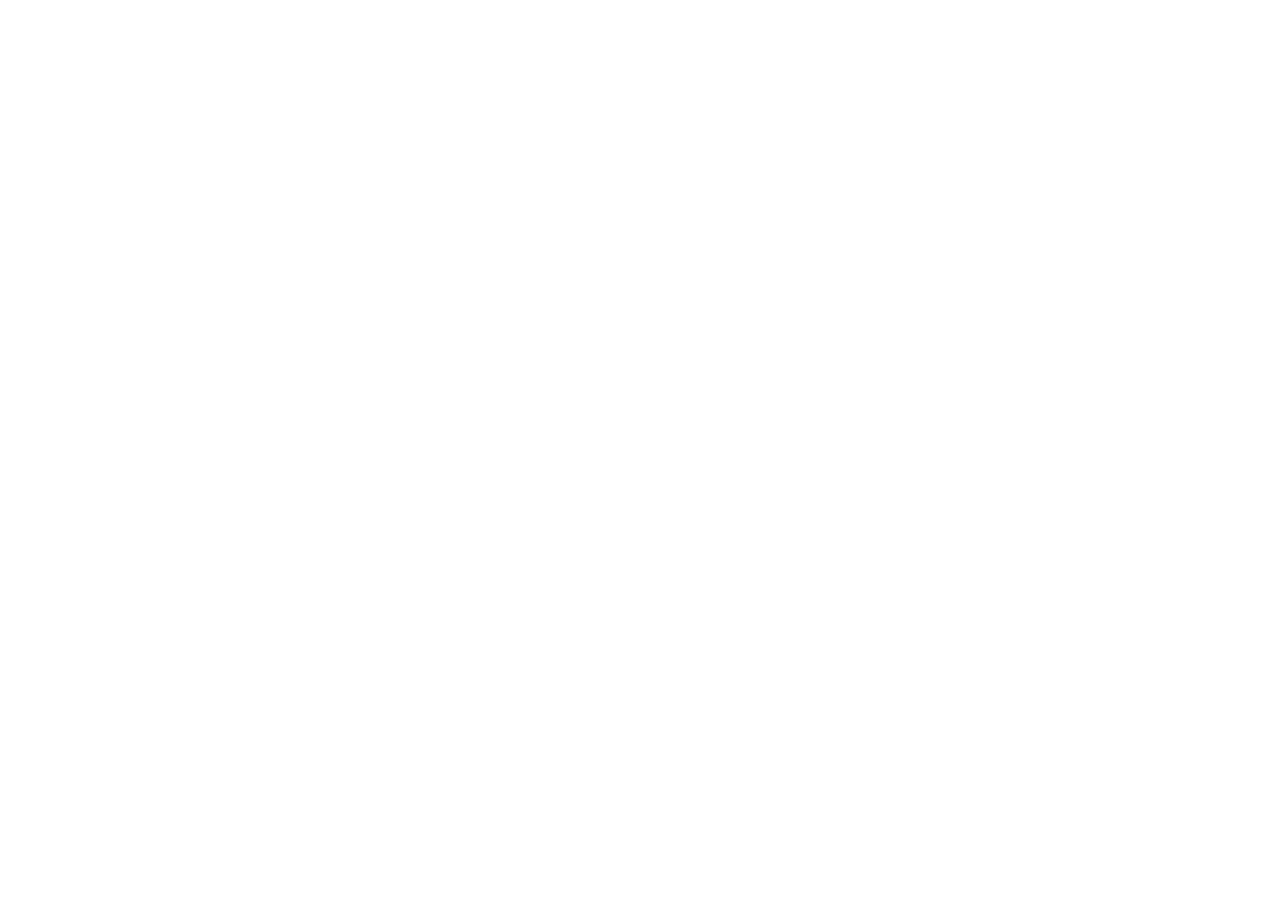
==== web-server/templates/canvas.html @ e5639a04 "Exploring canvas for pmi." ====
<!DOCTYPE html>
<html>
<head>
	<script src="http://d3js.org/d3.v3.min.js" type="text/javascript"></script>
	<script type="text/javascript">
	//&lt;![CDATA[ 
	window.onload=function(){
	var base = d3.select("#vis");
	var width = 800,
		  height = 600;

	var data = d3.range(50000)
		.map(function(currentValue, index, array){
			return {
				index: currentValue,
				x: Math.random() * (width-20) + 10,
				y: Math.random() * (height-20) + 10,
			};
		})
		;

	var chart = base.append("canvas")
	  .attr("width", width)
	  .attr("height", height);
	var context = chart.node().getContext("2d");
	context.fillStyle = "orange";

	draw();

	function draw() {
	  var i = -1, n = data.length, d, cx, cy;
	  while (++i < n) {
	  	context.beginPath();
	    d = data[i];
	    cx = d.x;
	    cy = d.y;
	    //context.moveTo(cx, cy);
	    context.arc(cx, cy, 3, 0, 2 * Math.PI, false);
	    context.stroke();
	    context.fill();
	  }
	}












	var dataContainer = base.append("custom");

	function drawCustom(data) {
	  var scale = d3.scale.linear()
	    .range([10, 390])
	    .domain(d3.extent(data));
	  
	  var dataBinding = dataContainer.selectAll("custom.rect")
	    .data(data, function(d) { return d; });
	  
	  dataBinding
	    .attr("size", 15)
	    .attr("fillStyle", "green");
	  
	  dataBinding.enter()
	      .append("custom")
	      .classed("rect", true)
	      .attr("x", scale)
	      .attr("y", 100)
	      .attr("size", 8)
	      .attr("fillStyle", "red");
	  
	  dataBinding.exit()
	    .attr("size", 5)
	    .attr("fillStyle", "lightgrey");

	  drawCanvas();
	}

	function drawCanvas() {

	  // clear canvas
	  context.fillStyle = "#fff";
	  context.rect(0,0,chart.attr("width"),chart.attr("height"));
	  context.fill();
	  
	  var elements = dataContainer.selectAll("custom.rect");
	  elements.each(function(d) {
	    var node = d3.select(this);
	    
	    context.beginPath();
	    context.fillStyle = node.attr("fillStyle");
	    context.rect(node.attr("x"), node.attr("y"), node.attr("size"), node.attr("size"));
	    context.fill();
	    context.closePath();
	    
	  })
	}

	// drawCustom([1,2,13,20,23]);
	// drawCustom([1,2,12,16,20]);

	  

	}
	//]]&gt;  
	</script>
</head>
<body>
	<div id="vis"></div>
</body>
</html>
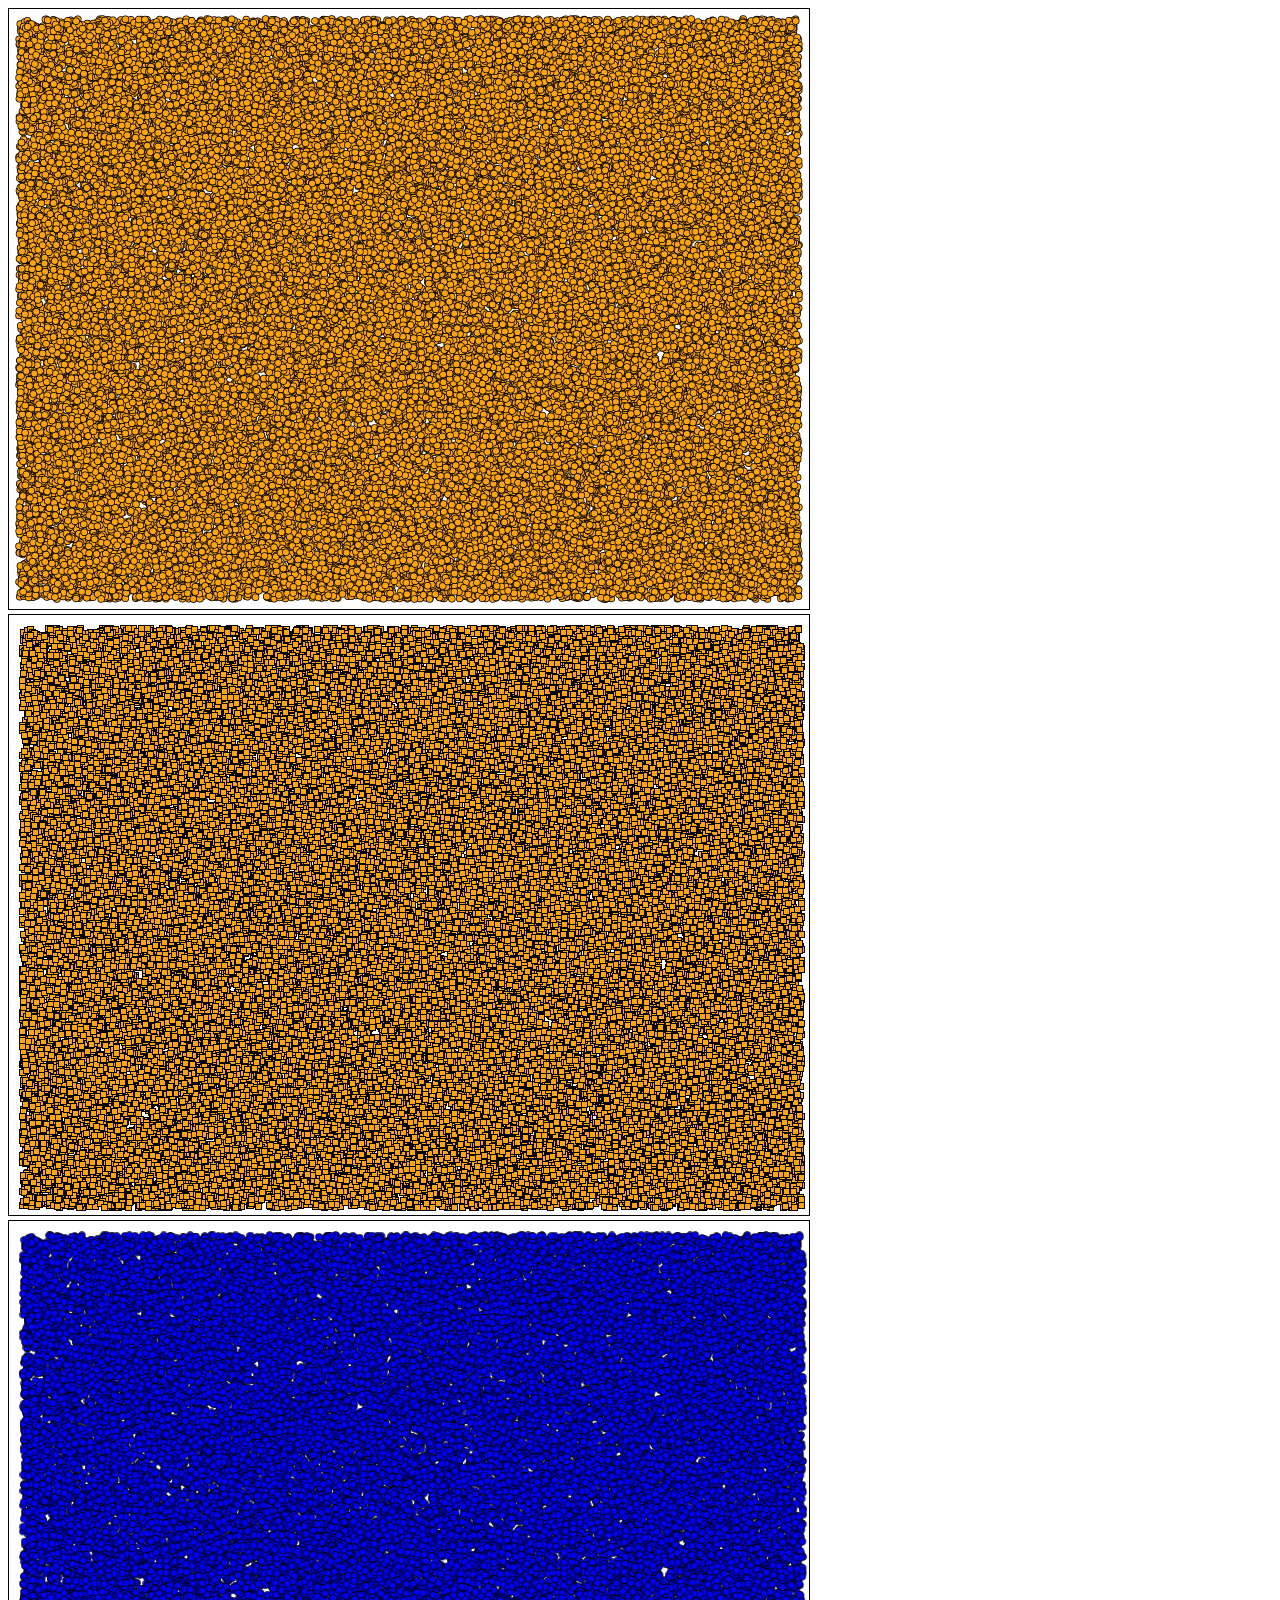
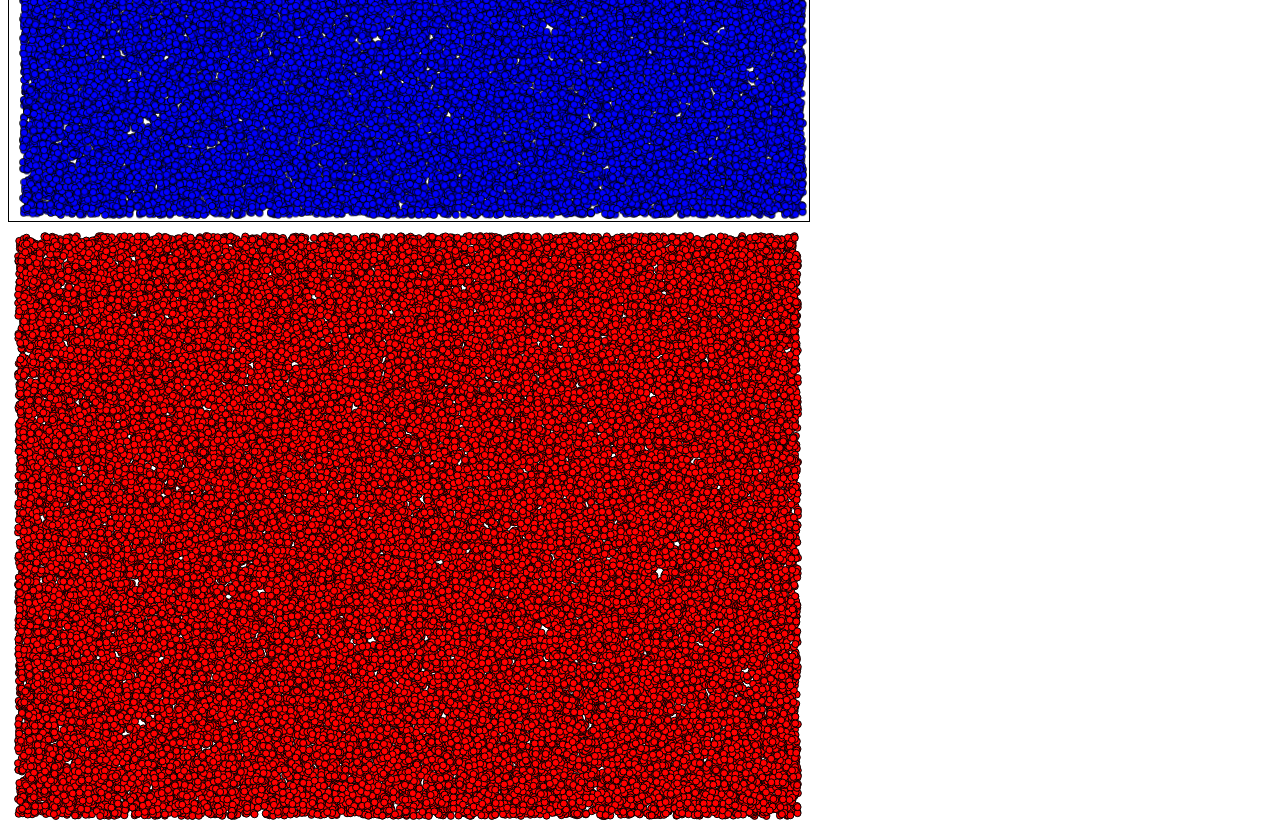
==== commit fef37a30: "Experimenting with canvas" ====
--- a/web-server/templates/canvas.html
+++ b/web-server/templates/canvas.html
@@ -1,15 +1,20 @@
 <!DOCTYPE html>
 <html>
 <head>
-	<script src="http://d3js.org/d3.v3.min.js" type="text/javascript"></script>
+	<style type="text/css">
+    canvas { border: 1px solid black; }
+  </style>
+	<script src="d3.v3.min.js" type="text/javascript"></script>
+	<script src="kinetic-v5.1.0.min.js" type="text/javascript"></script>
 	<script type="text/javascript">
 	//&lt;![CDATA[ 
 	window.onload=function(){
 	var base = d3.select("#vis");
 	var width = 800,
-		  height = 600;
-
-	var data = d3.range(50000)
+		  height = 600
+		  numberOfElements = 50000;
+
+	var data = d3.range(numberOfElements)
 		.map(function(currentValue, index, array){
 			return {
 				index: currentValue,
@@ -19,15 +24,42 @@
 		})
 		;
 
-	var chart = base.append("canvas")
+	var circleChart = base.append("canvas")
 	  .attr("width", width)
 	  .attr("height", height);
-	var context = chart.node().getContext("2d");
-	context.fillStyle = "orange";
-
-	draw();
-
-	function draw() {
+	var circleContext = circleChart.node().getContext("2d");
+	circleContext.fillStyle = "orange";
+	circleContext.strokeStyle = "black";
+	circleContext.lineWidth = 1.5;
+
+	var squareChart = base.append("canvas")
+	  .attr("width", width)
+	  .attr("height", height);
+	var squareContext = squareChart.node().getContext("2d");
+	squareContext.fillStyle = "orange";
+	squareContext.strokeStyle = "black";
+	squareContext.lineWidth = 1;
+
+	var circleOffscreenChart = base.append("canvas")
+	  .attr("width", width)
+	  .attr("height", height);
+	var circleOffscreenContext = circleOffscreenChart.node().getContext("2d");
+	circleOffscreenContext.fillStyle = "orange";
+	circleOffscreenContext.strokeStyle = "black";
+	circleOffscreenContext.lineWidth = 1;
+
+
+	var start = performance.now();
+	drawCircles(circleContext);
+	var end = performance.now();
+	console.log("Time to render " + numberOfElements + " circle elements: " + (end-start) + " milliseconds.");
+
+	var start = performance.now();
+	drawSquares(squareContext);
+	var end = performance.now();
+	console.log("Time to render " + numberOfElements + " square elements: " + (end-start) + " milliseconds.");
+
+	function drawCircles(context) {
 	  var i = -1, n = data.length, d, cx, cy;
 	  while (++i < n) {
 	  	context.beginPath();
@@ -41,8 +73,80 @@
 	  }
 	}
 
-
-
+	function drawSquares(context) {
+		var i = -1, n = data.length, d, cx, cy;
+	  while (++i < n) {
+	    d = data[i];
+	    cx = Math.floor(d.x) + 0.5;
+	    cy = Math.floor(d.y) + 0.5;
+	    context.fillRect(cx, cy, 6, 6);
+	    context.strokeRect(cx, cy, 6, 6);
+	  }
+	}
+
+	// Create a second "buffer" canvas but don't append it to the document
+	var tmpCanvas = document.createElement('canvas');
+	tmpCanvas.width = 16;
+	tmpCanvas.height = 16;
+	var tmpCtx = tmpCanvas.getContext('2d');
+	tmpCtx.fillStyle = "blue";
+	tmpCtx.strokeStyle = "black";
+	tmpCtx.lineWidth = 1.5;
+	tmpCtx.beginPath();
+	tmpCtx.arc(4, 4, 3, 0, 2 * Math.PI, false);
+	tmpCtx.stroke();
+	tmpCtx.fill();
+
+	var start = performance.now();
+	drawCirclesOffscreen(circleOffscreenContext);
+	var end = performance.now();
+	console.log("Time to render " + numberOfElements + " image elements: " + (end-start) + " milliseconds.");
+
+	function drawCirclesOffscreen(context) {
+	  var i = -1, n = data.length, d, cx, cy;
+	  while (++i < n) {
+	    d = data[i];
+	    cx = d.x;
+	    cy = d.y;
+	    context.drawImage(tmpCanvas, cx, cy);
+	  }
+	}
+
+	var stage = new Kinetic.Stage({
+    container: 'container',
+    width: width,
+    height: height
+  });
+
+  var layer = new Kinetic.Layer();
+
+  var start = performance.now();
+	drawCirclesKinetic(layer);
+	var end = performance.now();
+	console.log("Time to render " + numberOfElements + " Kinetic elements: " + (end-start) + " milliseconds.");
+
+	function drawCirclesKinetic(layer) {
+	  var i = -1, n = data.length, d, cx, cy;
+	  while (++i < n) {
+	    d = data[i];
+	    cx = d.x;
+	    cy = d.y;
+	    var circle = new Kinetic.Circle({
+		    x: cx,
+		    y: cy,
+		    radius: 3.5,
+		    fill: 'red',
+		    stroke: 'black',
+		    strokeWidth: 1
+		  });
+		  // add the shape to the layer
+  		layer.add(circle);
+	  }
+	  // add the layer to the stage
+  	stage.add(layer);
+	}
+  
+  
 
 
 
@@ -112,5 +216,6 @@
 </head>
 <body>
 	<div id="vis"></div>
+	<div id="container"></div>
 </body>
 </html>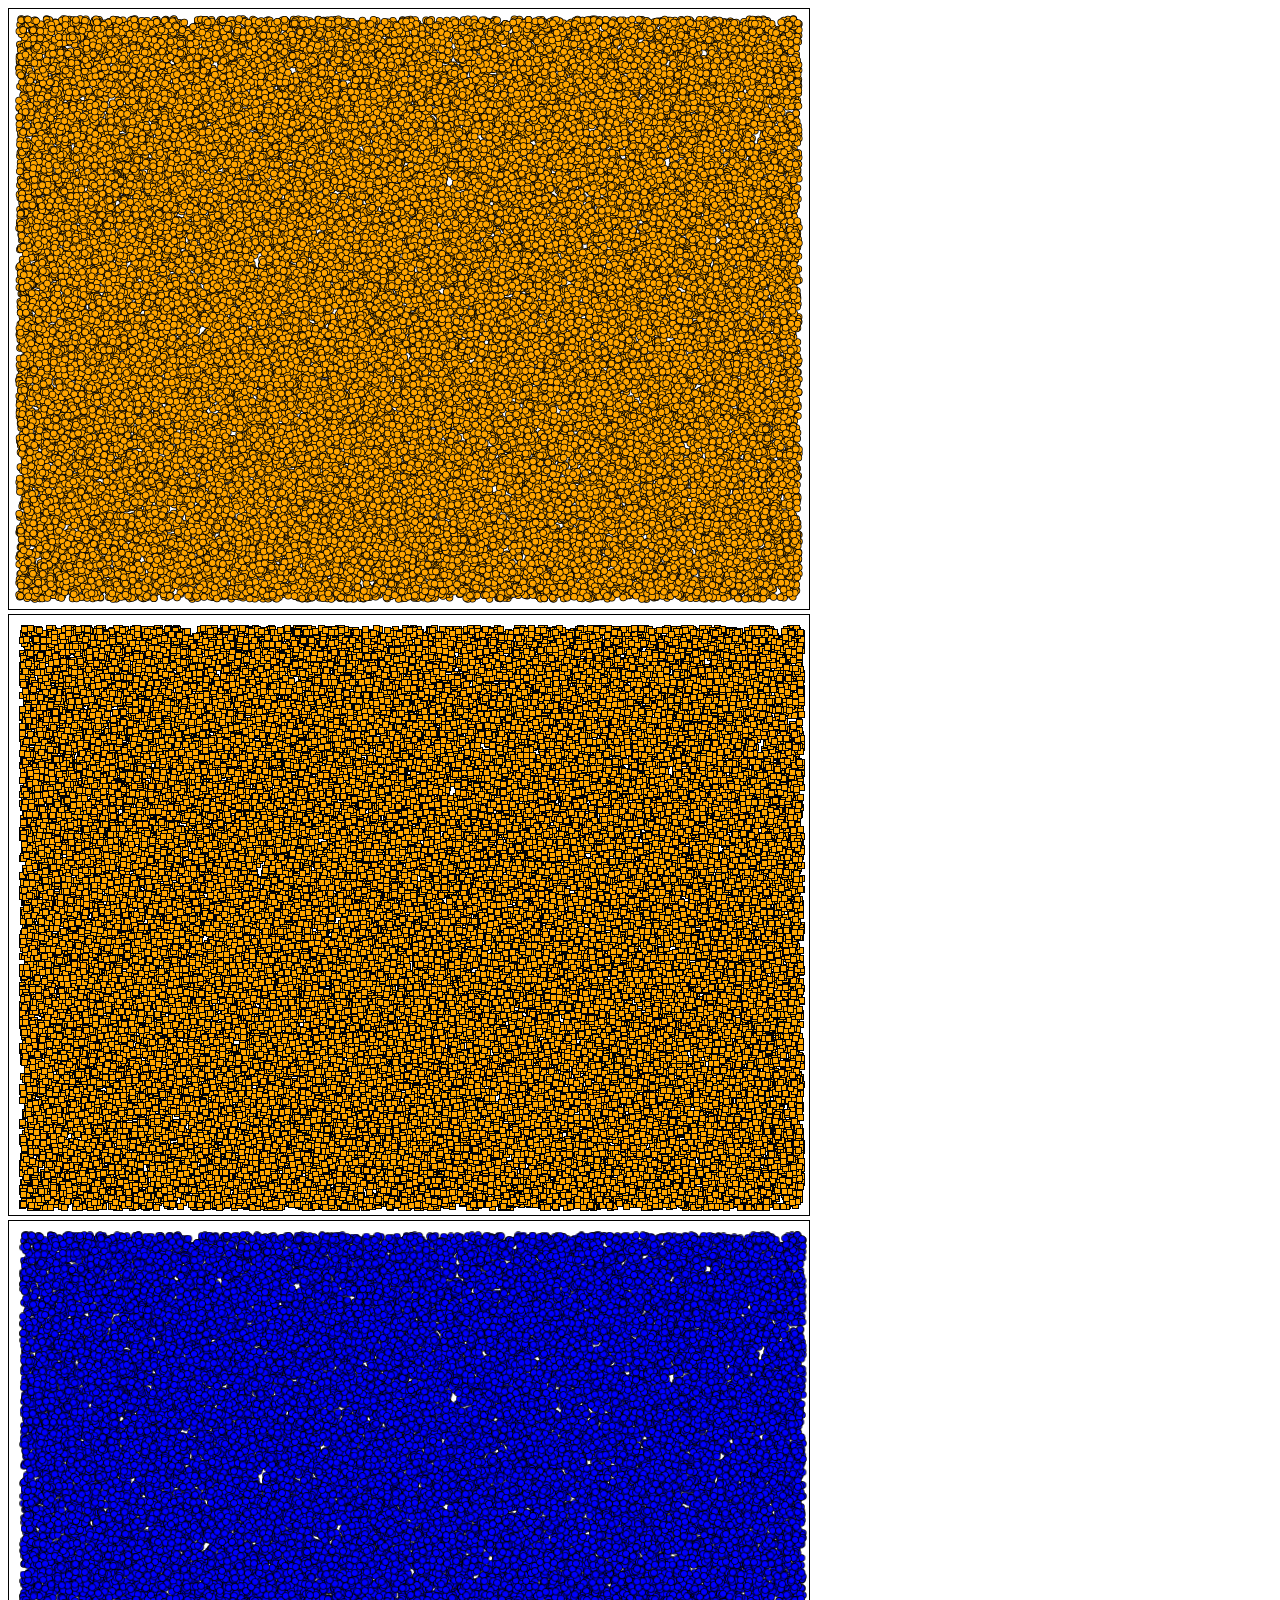
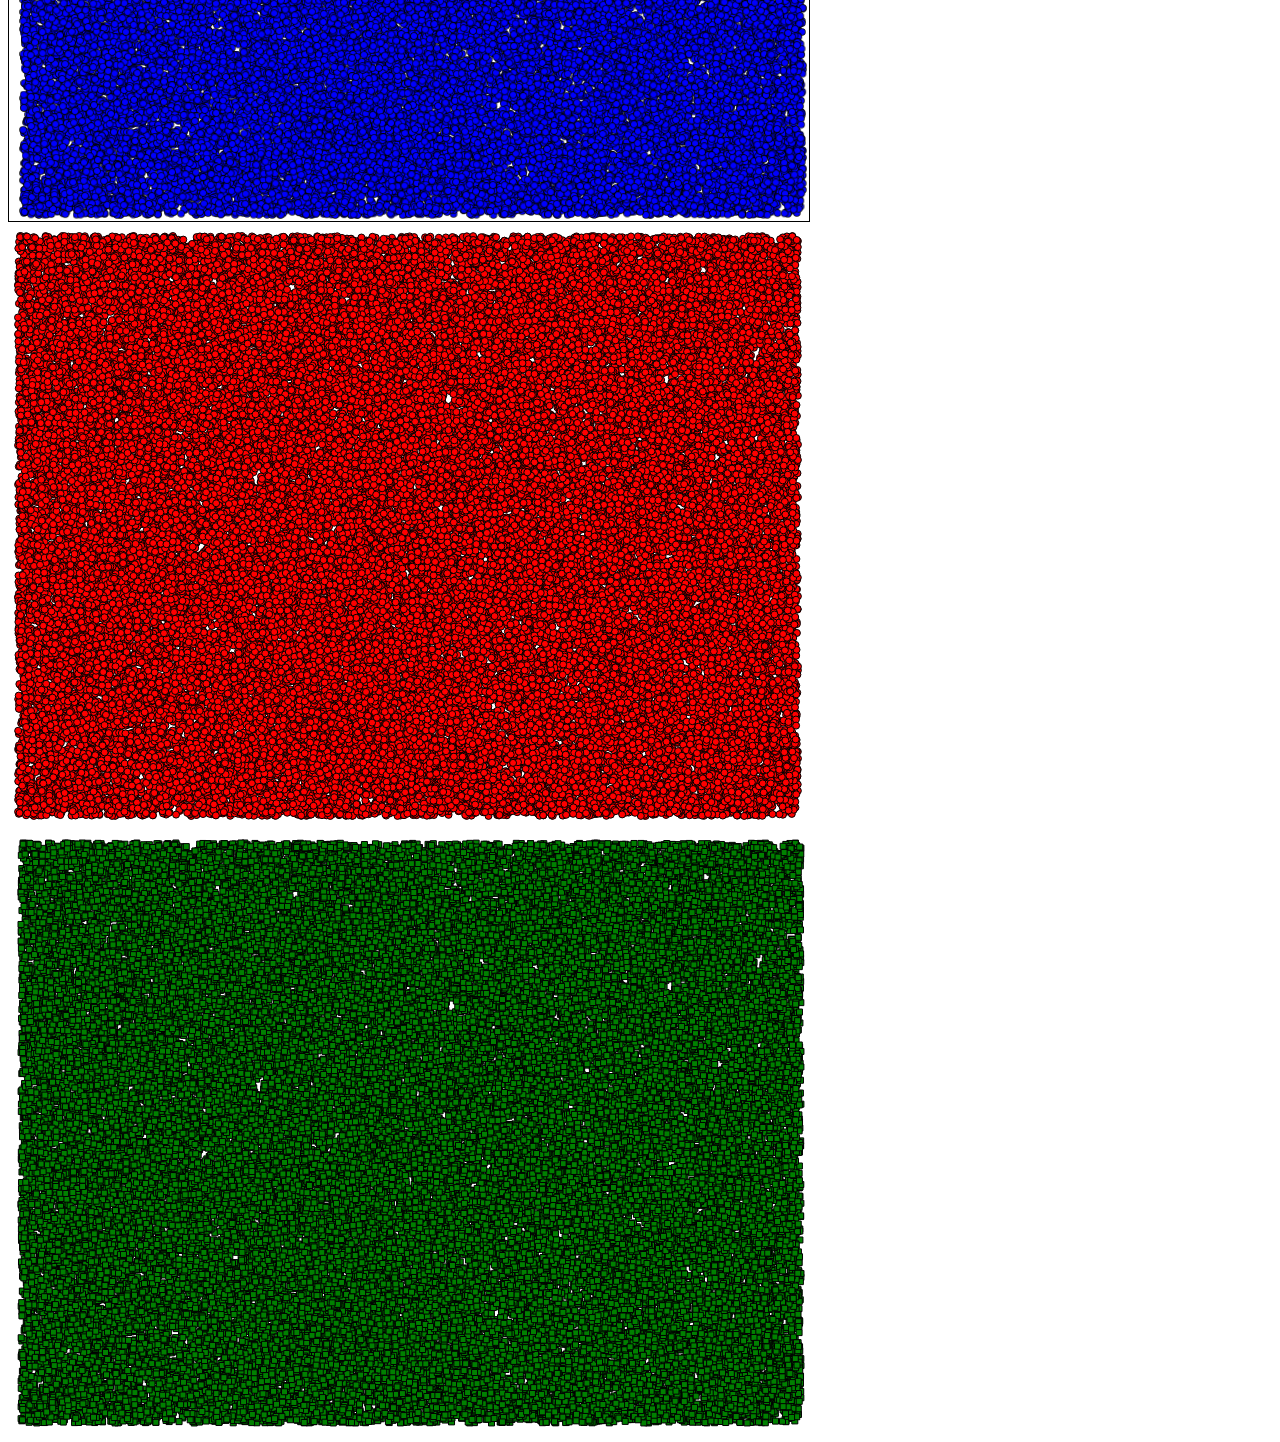
==== commit 8eadc6e5: "Adding events to canvas" ====
--- a/web-server/templates/canvas.html
+++ b/web-server/templates/canvas.html
@@ -123,7 +123,7 @@
   var start = performance.now();
 	drawCirclesKinetic(layer);
 	var end = performance.now();
-	console.log("Time to render " + numberOfElements + " Kinetic elements: " + (end-start) + " milliseconds.");
+	console.log("Time to render " + numberOfElements + " Kinetic circle elements: " + (end-start) + " milliseconds.");
 
 	function drawCirclesKinetic(layer) {
 	  var i = -1, n = data.length, d, cx, cy;
@@ -145,7 +145,119 @@
 	  // add the layer to the stage
   	stage.add(layer);
 	}
+
+	var tooltipLayer = new Kinetic.Layer();
+  var dragLayer = new Kinetic.Layer();
+  var tooltip = new Kinetic.Label({
+    opacity: 0.75,
+    visible: false,
+    listening: false
+  });
+  tooltip.add(new Kinetic.Tag({
+    fill: 'black',
+    pointerDirection: 'down',
+    pointerWidth: 10,
+    pointerHeight: 10,
+    lineJoin: 'round',
+    shadowColor: 'black',
+    shadowBlur: 10,
+    shadowOffset: {x:10, y:10},
+    shadowOpacity: 0.2
+  }));
+
+  tooltip.add(new Kinetic.Text({
+    text: '',
+    fontFamily: 'Calibri',
+    fontSize: 18,
+    padding: 5,
+    fill: 'white'
+  }));
   
+  tooltipLayer.add(tooltip);
+
+  stage.add(tooltipLayer);
+  stage.add(dragLayer);
+
+  stage.on('mouseover mousemove dragmove', function(evt) {
+	  var node = evt.target;
+	  if (node) {
+	    // update tooltip
+	    var mousePos = node.getStage().getPointerPosition();
+	    tooltip.position({x:mousePos.x, y:mousePos.y - 5});
+	    tooltip.getText().text("node: " + node.x() + ", color: " + node.fill());
+	    tooltip.show();
+	    tooltipLayer.batchDraw();
+	  }
+	}); 
+
+	stage.on('mouseout', function(evt) {
+	  tooltip.hide();
+	  tooltipLayer.draw();
+	});
+
+	var startLayer;
+
+	stage.on('mousedown', function(evt) {
+	  var shape = evt.target;
+	  if (shape) {
+	    startLayer = shape.getLayer();
+	    shape.moveTo(dragLayer);
+	    startLayer.draw();
+	    // manually trigger drag and drop
+	    shape.startDrag();
+	  }
+	});
+
+	stage.on('mouseup', function(evt) {
+	  var shape = evt.target;
+	  if (shape) {
+	    shape.moveTo(startLayer);
+	    dragLayer.draw();
+	    startLayer.draw();
+	  }
+	});
+
+
+
+
+
+
+
+  
+  var stage2 = new Kinetic.Stage({
+    container: 'container2',
+    width: width,
+    height: height
+  });
+
+  var layer2 = new Kinetic.Layer();
+
+  var start = performance.now();
+	drawSquaresKinetic(layer2);
+	var end = performance.now();
+	console.log("Time to render " + numberOfElements + " Kinetic square elements: " + (end-start) + " milliseconds.");
+
+	function drawSquaresKinetic(layer) {
+	  var i = -1, n = data.length, d, cx, cy;
+	  while (++i < n) {
+	    d = data[i];
+	    cx = d.x;
+	    cy = d.y;
+	    var rect = new Kinetic.Rect({
+        x: cx,
+        y: cy,
+        width: 6,
+        height: 6,
+        fill: 'green',
+        stroke: 'black',
+        strokeWidth: 1
+      });
+		  // add the shape to the layer
+  		layer.add(rect);
+	  }
+	  // add the layer to the stage
+  	stage2.add(layer);
+	}
   
 
 
@@ -217,5 +329,6 @@
 <body>
 	<div id="vis"></div>
 	<div id="container"></div>
+	<div id="container2"></div>
 </body>
 </html>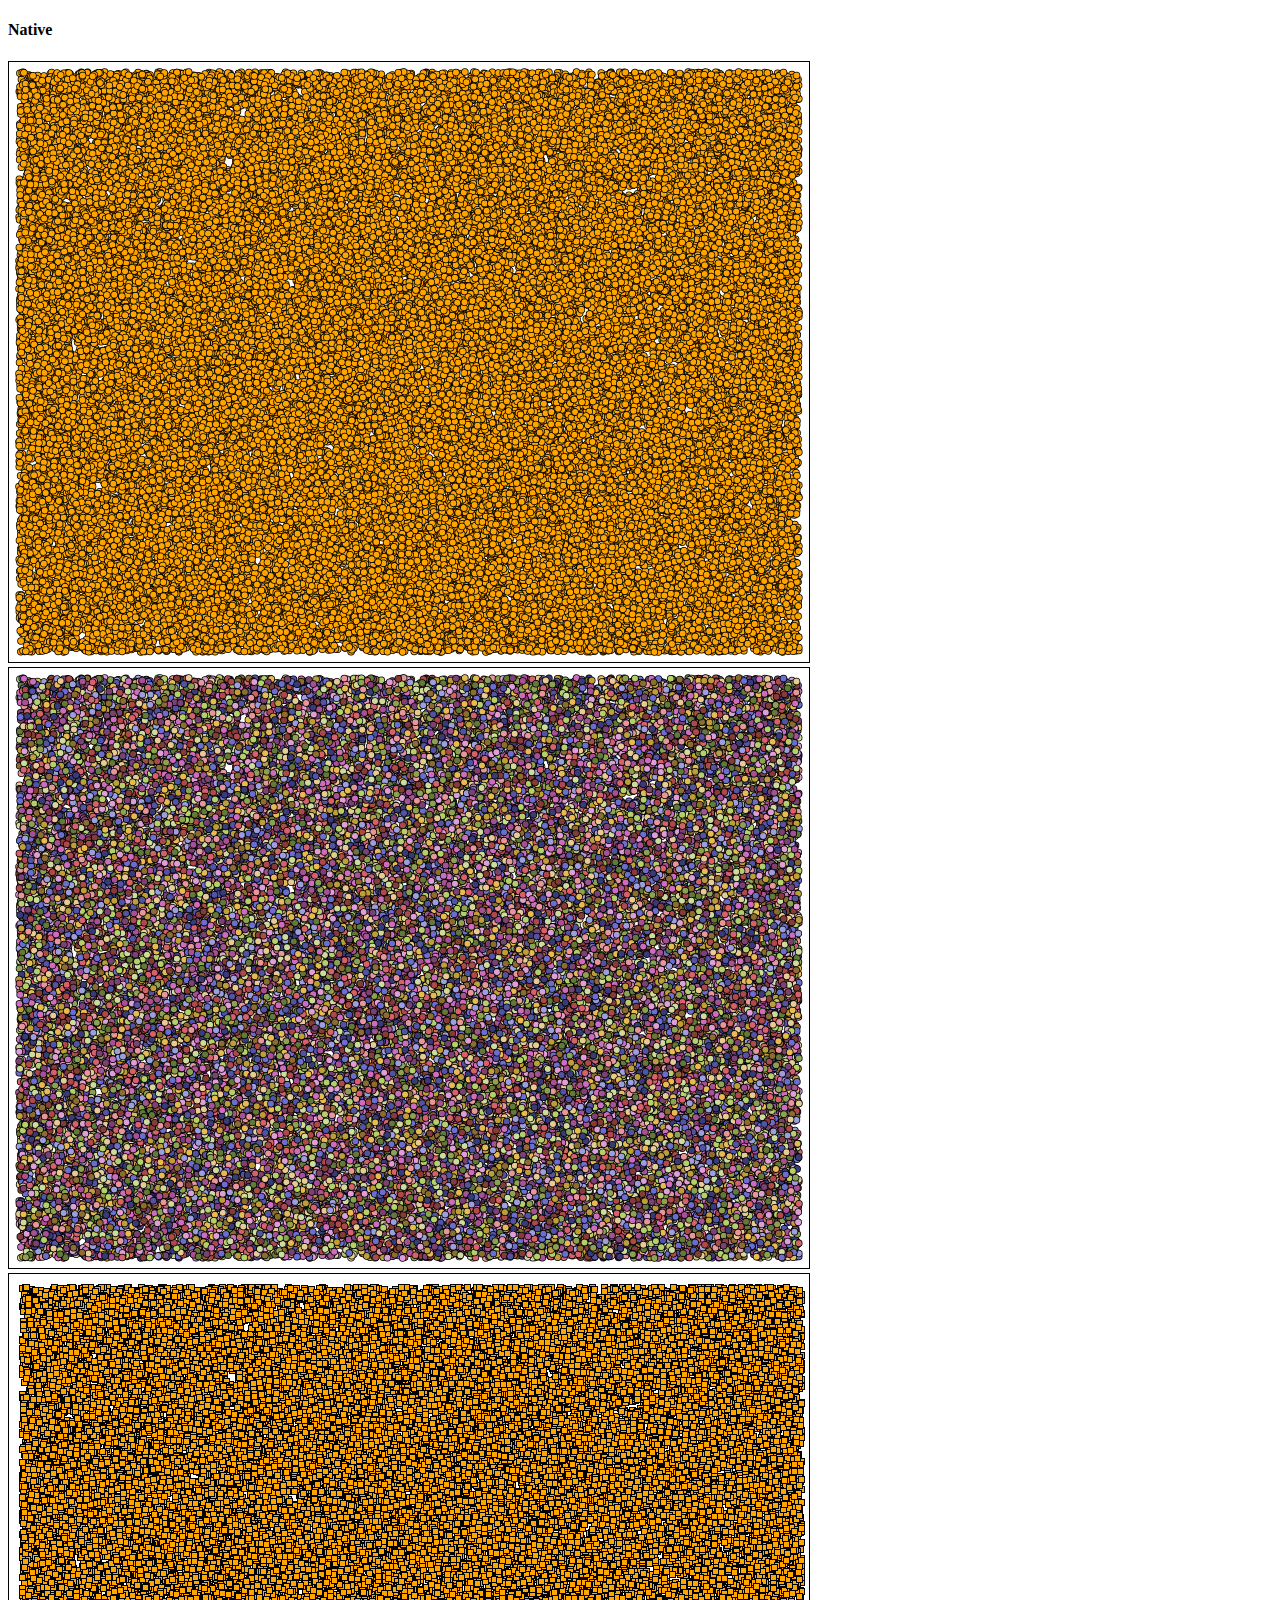
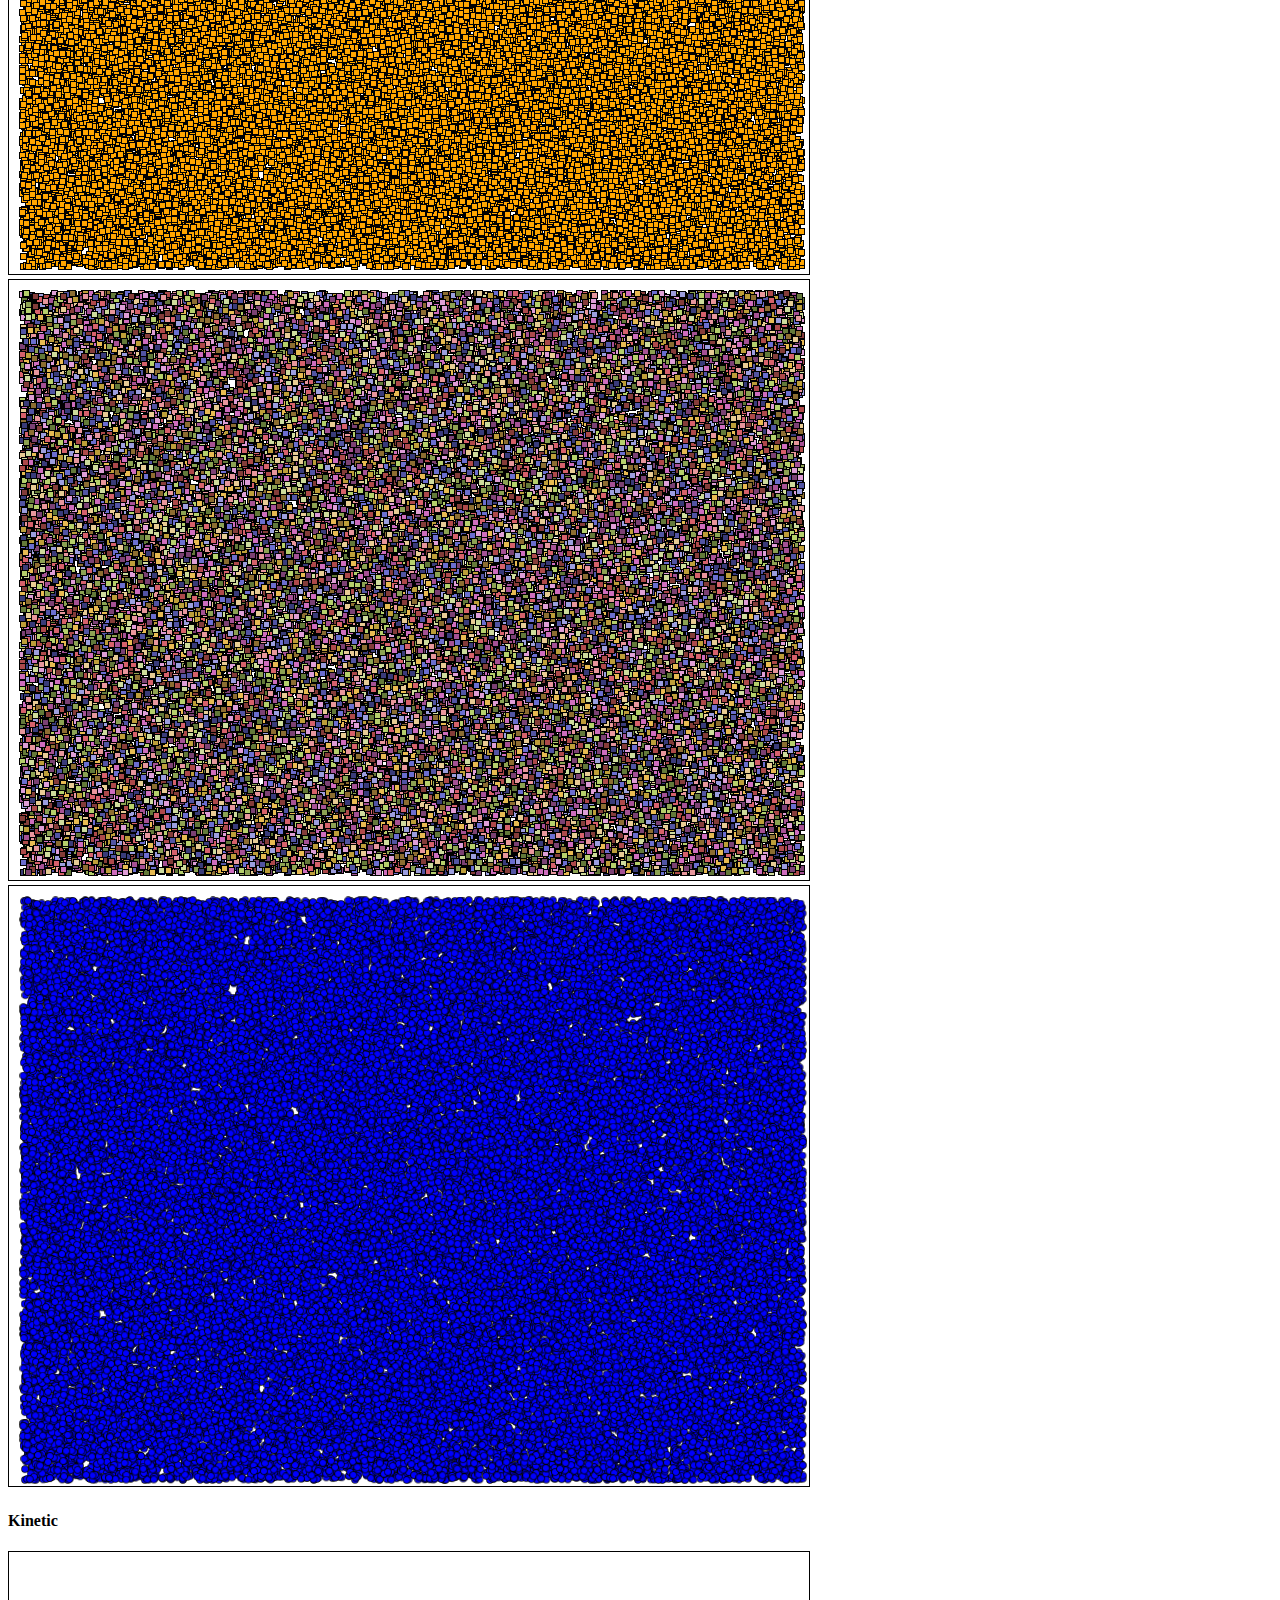
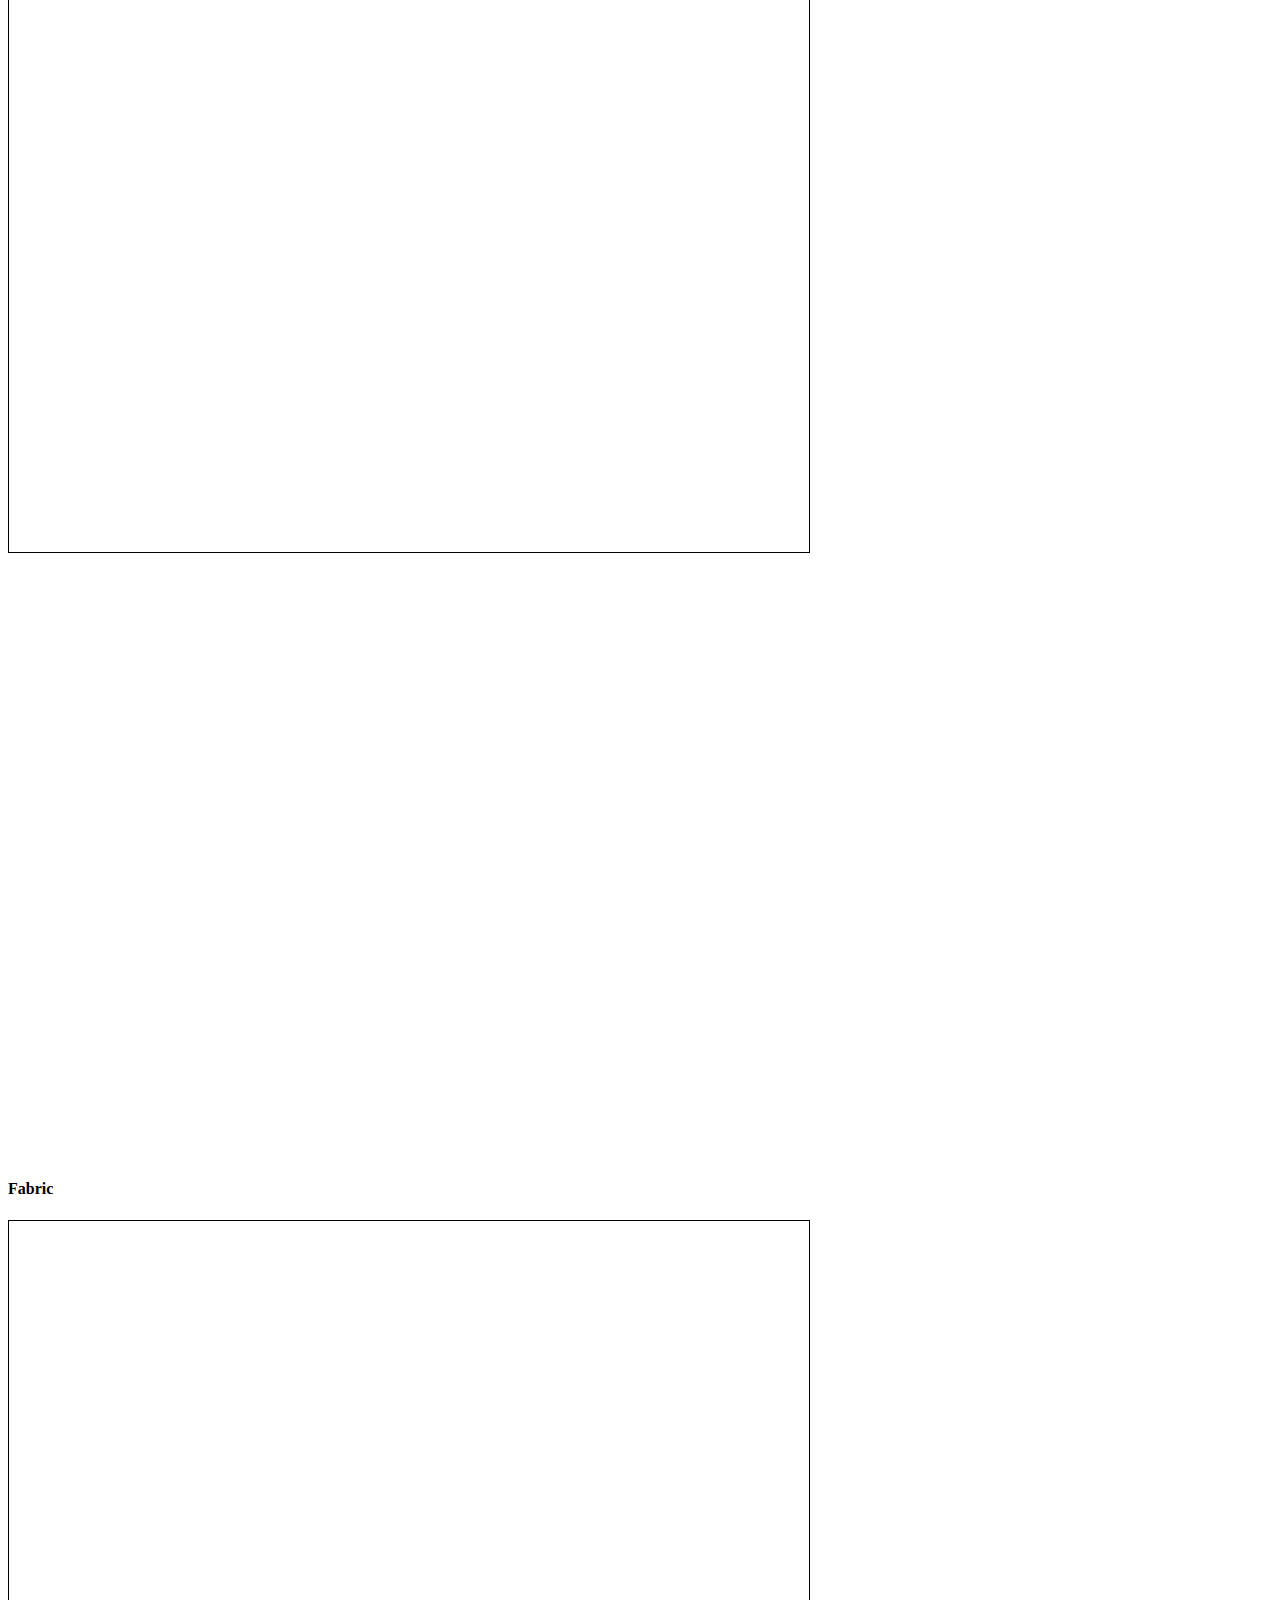
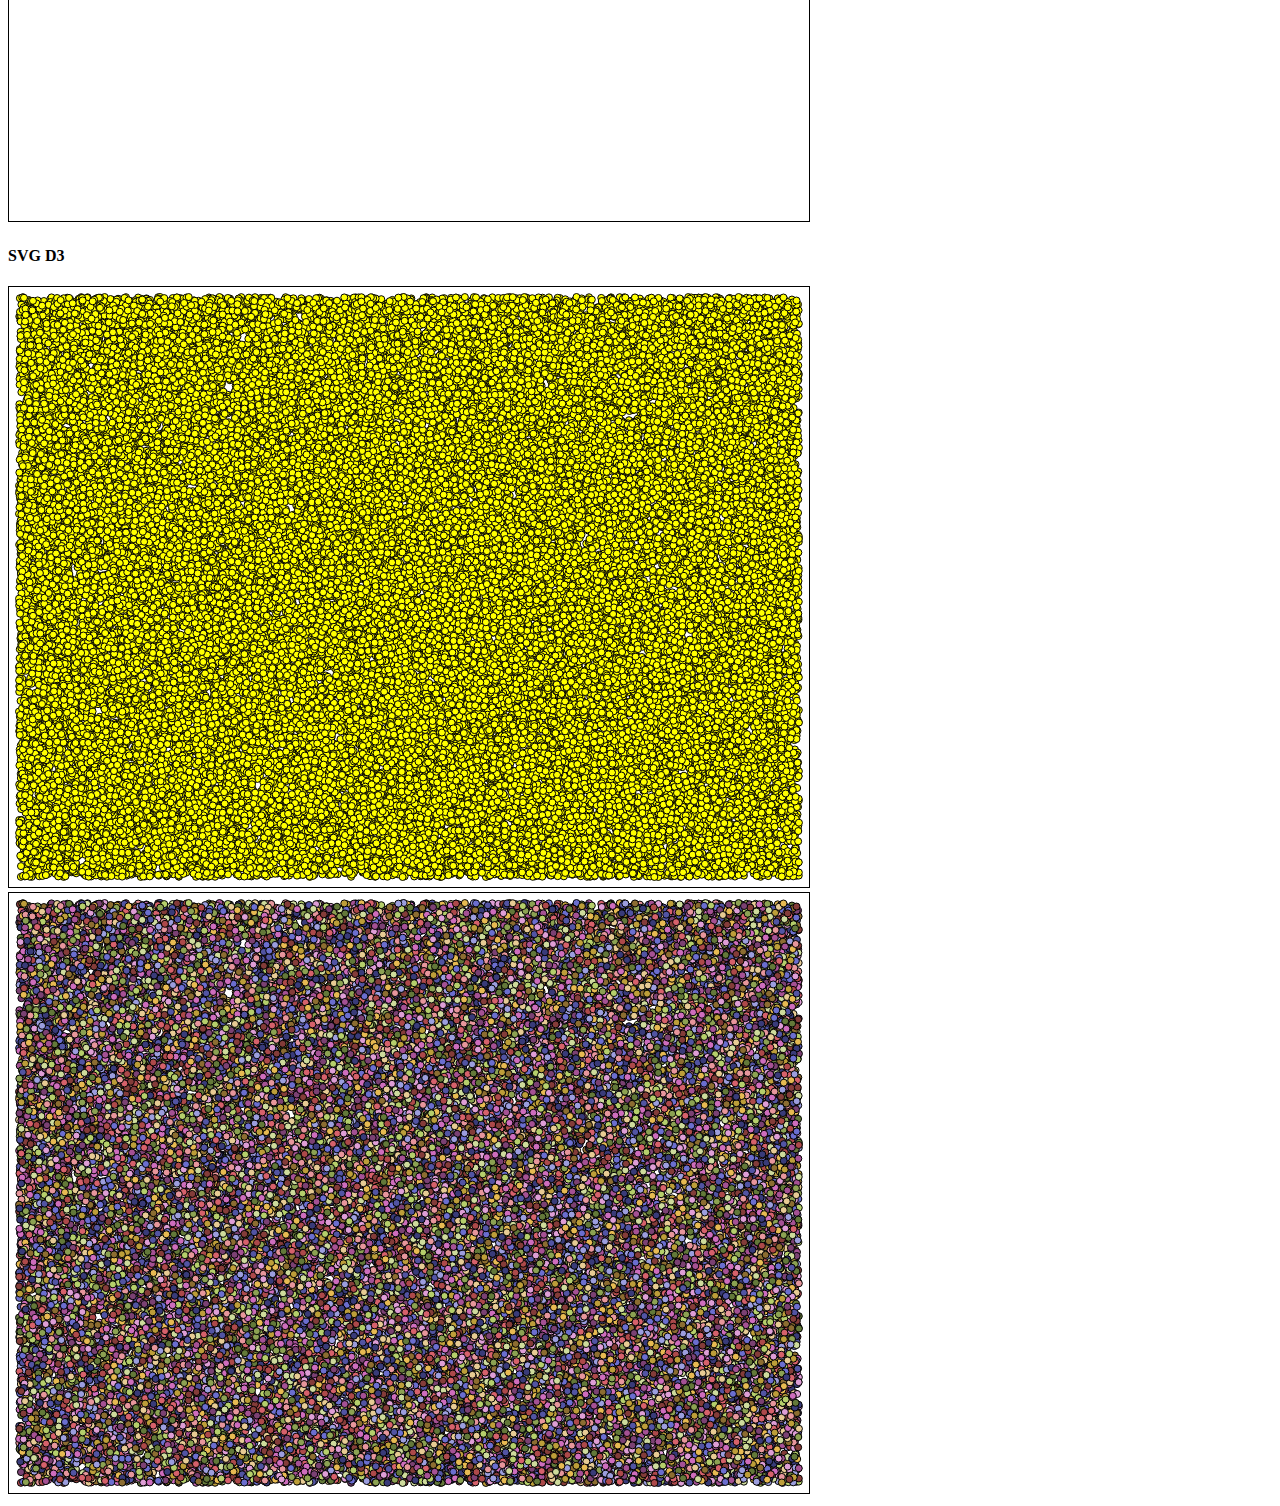
==== commit 1aac3833: "Adding canvas element, scaling it, creating canvas scales for point placement." ====
--- a/web-server/templates/canvas.html
+++ b/web-server/templates/canvas.html
@@ -2,10 +2,12 @@
 <html>
 <head>
 	<style type="text/css">
-    canvas { border: 1px solid black; }
+    canvas, svg { border: 1px solid black !important; }
+    .kinetic { display: inline-block; }
   </style>
 	<script src="d3.v3.min.js" type="text/javascript"></script>
 	<script src="kinetic-v5.1.0.min.js" type="text/javascript"></script>
+	<script src="fabric.min.js" type="text/javascript"></script>
 	<script type="text/javascript">
 	//&lt;![CDATA[ 
 	window.onload=function(){
@@ -32,6 +34,14 @@
 	circleContext.strokeStyle = "black";
 	circleContext.lineWidth = 1.5;
 
+	var circleChartColors = base.append("canvas")
+	  .attr("width", width)
+	  .attr("height", height);
+	var circleContextColors = circleChartColors.node().getContext("2d");
+	circleContextColors.fillStyle = "orange";
+	circleContextColors.strokeStyle = "black";
+	circleContextColors.lineWidth = 1.5;
+
 	var squareChart = base.append("canvas")
 	  .attr("width", width)
 	  .attr("height", height);
@@ -40,6 +50,14 @@
 	squareContext.strokeStyle = "black";
 	squareContext.lineWidth = 1;
 
+	var squareChartColors = base.append("canvas")
+	  .attr("width", width)
+	  .attr("height", height);
+	var squareContextColors = squareChartColors.node().getContext("2d");
+	squareContextColors.fillStyle = "orange";
+	squareContextColors.strokeStyle = "black";
+	squareContextColors.lineWidth = 1;
+
 	var circleOffscreenChart = base.append("canvas")
 	  .attr("width", width)
 	  .attr("height", height);
@@ -55,9 +73,19 @@
 	console.log("Time to render " + numberOfElements + " circle elements: " + (end-start) + " milliseconds.");
 
 	var start = performance.now();
+	drawCirclesColors(circleContextColors);
+	var end = performance.now();
+	console.log("Time to render " + numberOfElements + " colored circle elements: " + (end-start) + " milliseconds.");
+
+	var start = performance.now();
 	drawSquares(squareContext);
 	var end = performance.now();
 	console.log("Time to render " + numberOfElements + " square elements: " + (end-start) + " milliseconds.");
+
+	var start = performance.now();
+	drawSquaresColors(squareContextColors);
+	var end = performance.now();
+	console.log("Time to render " + numberOfElements + " colored square elements: " + (end-start) + " milliseconds.");
 
 	function drawCircles(context) {
 	  var i = -1, n = data.length, d, cx, cy;
@@ -70,6 +98,47 @@
 	    context.arc(cx, cy, 3, 0, 2 * Math.PI, false);
 	    context.stroke();
 	    context.fill();
+	  }
+	}
+
+	function drawCirclesColors(context) {
+		var color = d3.scale.category20b();
+	  var i = -1, n = data.length, d, cx, cy;
+	  while (++i < n) {
+	  	var thisColor = color(Math.floor((Math.random()*20)+1));
+	  	context.fillStyle = thisColor;
+	  	context.beginPath();
+	    d = data[i];
+	    cx = d.x;
+	    cy = d.y;
+	    //context.moveTo(cx, cy);
+	    context.arc(cx, cy, 3, 0, 2 * Math.PI, false);
+	    context.stroke();
+	    context.fill();
+	  }
+	}
+
+	var start = performance.now();
+	var color = d3.scale.category20b();
+  var i = -1, n = data.length, d, cx, cy;
+  while (++i < n) {
+  	var thisColor = color(Math.floor((Math.random()*20)+1));
+  }
+	var end = performance.now();
+	console.log("Time to generate " + numberOfElements + " random colors: " + (end-start) + " milliseconds.");
+
+
+	function drawSquaresColors(context) {
+		var color = d3.scale.category20b();
+		var i = -1, n = data.length, d, cx, cy;
+	  while (++i < n) {
+	  	var thisColor = color(Math.floor((Math.random()*20)+1));
+	  	context.fillStyle = thisColor;
+	    d = data[i];
+	    cx = Math.floor(d.x) + 0.5;
+	    cy = Math.floor(d.y) + 0.5;
+	    context.fillRect(cx, cy, 6, 6);
+	    context.strokeRect(cx, cy, 6, 6);
 	  }
 	}
 
@@ -121,7 +190,7 @@
   var layer = new Kinetic.Layer();
 
   var start = performance.now();
-	drawCirclesKinetic(layer);
+	//drawCirclesKinetic(layer);
 	var end = performance.now();
 	console.log("Time to render " + numberOfElements + " Kinetic circle elements: " + (end-start) + " milliseconds.");
 
@@ -217,13 +286,6 @@
 	  }
 	});
 
-
-
-
-
-
-
-  
   var stage2 = new Kinetic.Stage({
     container: 'container2',
     width: width,
@@ -233,7 +295,7 @@
   var layer2 = new Kinetic.Layer();
 
   var start = performance.now();
-	drawSquaresKinetic(layer2);
+	//drawSquaresKinetic(layer2);
 	var end = performance.now();
 	console.log("Time to render " + numberOfElements + " Kinetic square elements: " + (end-start) + " milliseconds.");
 
@@ -259,12 +321,119 @@
   	stage2.add(layer);
 	}
   
-
-
-
-
-
-
+	var svg = d3.select("#svg").append("svg")
+	    .attr("width", width)
+	    .attr("height", height);
+
+	var start = performance.now();
+	var circle = svg.selectAll("circle")
+	    .data(data)
+	  .enter().append("circle")
+	    .attr("cx", function(d){
+	    	return d.x;
+	    })
+	    .attr("cy", function(d){
+	    	return d.y;
+	    })
+	    .attr("r", 3.5)
+	    .attr("fill", "yellow")
+	    .attr("stroke", "black")
+	    ;
+	var end = performance.now();
+	console.log("Time to render " + numberOfElements + " svg elements: " + (end-start) + " milliseconds.");
+
+	var svgColors = d3.select("#svg").append("svg")
+	    .attr("width", width)
+	    .attr("height", height);
+
+	var start = performance.now();
+	var color = d3.scale.category20b();
+	var circleColors = svgColors.selectAll("circle")
+	    .data(data)
+	  .enter().append("circle")
+	    .attr("cx", function(d){
+	    	return d.x;
+	    })
+	    .attr("cy", function(d){
+	    	return d.y;
+	    })
+	    .attr("r", 3.5)
+	    .attr("fill", function(d){
+	    	return color(Math.floor((Math.random()*20)+1));
+	    })
+	    .attr("stroke", "black")
+	    ;
+	var end = performance.now();
+	console.log("Time to render " + numberOfElements + " colored svg elements: " + (end-start) + " milliseconds.");
+
+
+	var fabricCanvasElement = d3.select("#fabric").append("canvas")
+	  .attr("width", width)
+	  .attr("height", height)
+	  .attr("id", "fabric1")
+	  ;
+	var fabricCanvas = new fabric.Canvas('fabric1', { renderOnAddRemove: false, stateful: false });
+
+	function drawSquaresFabric(canvas) {
+	  var i = -1, n = data.length, d, cx, cy;
+	  while (++i < n) {
+	    d = data[i];
+	    cx = d.x;
+	    cy = d.y;
+	    var rect = new fabric.Rect({
+			  left: cx,
+			  top: cy,
+			  fill: 'pink',
+			  width: 6,
+			  height: 6,
+			  hasBorders: false,
+			  stroke : 'black',
+        strokeWidth : 1
+			});
+		  // add the shape to the layer
+  		canvas.add(rect);
+	  }
+	  canvas.renderAll();
+	}
+
+	var start = performance.now();
+	//drawSquaresFabric(fabricCanvas);
+	var end = performance.now();
+	console.log("Time to render " + numberOfElements + " Fabric square elements: " + (end-start) + " milliseconds.");
+
+
+	var fabricCanvasElement2 = d3.select("#fabric").append("canvas")
+	  .attr("width", width)
+	  .attr("height", height)
+	  .attr("id", "fabric2")
+	  ;
+	var fabricCanvas2 = new fabric.Canvas('fabric2', { renderOnAddRemove: false, stateful: false });
+
+	function drawCirclesFabric(canvas) {
+	  var i = -1, n = data.length, d, cx, cy;
+	  while (++i < n) {
+	    d = data[i];
+	    cx = d.x;
+	    cy = d.y;
+	    var circle = new fabric.Circle({
+			  left: cx,
+			  top: cy,
+			  fill: 'brown',
+			  radius: 4,
+			  hasBorders: false,
+			  stroke : 'black',
+        strokeWidth : 1
+			});
+		  // add the shape to the layer
+  		canvas.add(circle);
+	  }
+	  canvas.renderAll();
+	}
+
+	var start = performance.now();
+	//drawCirclesFabric(fabricCanvas2);
+	var end = performance.now();
+	console.log("Time to render " + numberOfElements + " Fabric circle elements: " + (end-start) + " milliseconds.");
 
 
 
@@ -327,8 +496,12 @@
 	</script>
 </head>
 <body>
-	<div id="vis"></div>
-	<div id="container"></div>
-	<div id="container2"></div>
+	<div id="vis"><h4>Native</h4></div>
+	<div id="kinetic"><h4>Kinetic</h4>
+		<div id="container" class="kinetic"></div><div id="container2" class="kinetic"></div>
+	</div>
+	<div id="fabric"><h4>Fabric</h4>
+	</div>
+	<div id="svg"><h4>SVG D3</h4></div>
 </body>
 </html>